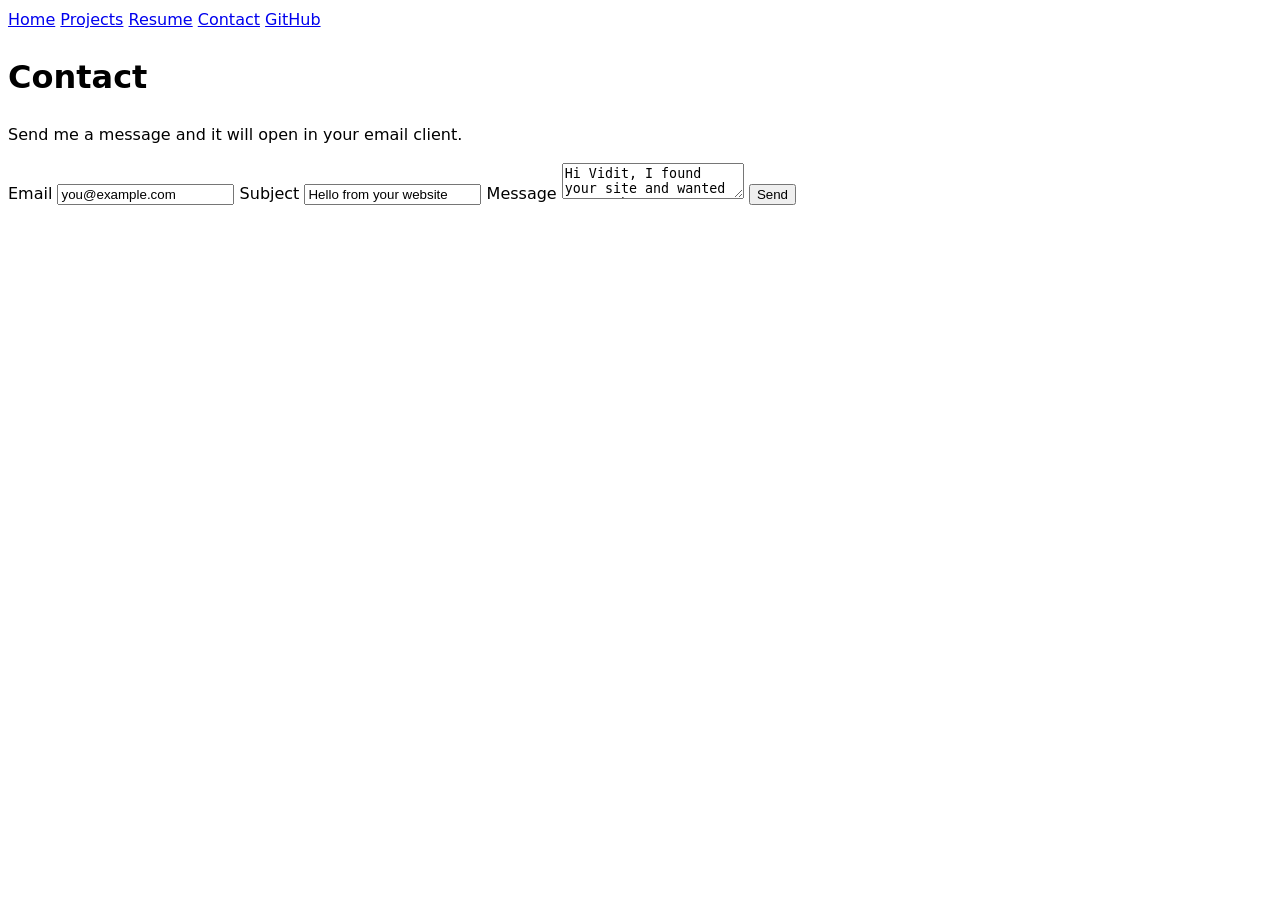
==== contact/index.html @ 1f4ed6c9 "Lab 1: portfolio site with home, projects, contact form, and resume pages Co-Authored-By: Claude Fab" ====
<!DOCTYPE html>
<html lang="en">
<head>
  <meta charset="UTF-8">
  <meta name="viewport" content="width=device-width, initial-scale=1.0">
  <title>Contact - Vidit Batta</title>
  <link rel="stylesheet" href="../style.css">
</head>
<body>
  <nav>
    <a href="../index.html">Home</a>
    <a href="../projects/index.html">Projects</a>
    <a href="../resume/index.html">Resume</a>
    <a href="index.html">Contact</a>
    <a href="https://github.com/thebigviditb" target="_blank">GitHub</a>
  </nav>

  <h1>Contact</h1>
  <p>Send me a message and it will open in your email client.</p>

  <form action="mailto:vidit.batta@gmail.com" method="POST" enctype="text/plain">
    <label>
      Email
      <input type="email" name="email" value="you@example.com">
    </label>
    <label>
      Subject
      <input name="subject" value="Hello from your website">
    </label>
    <label>
      Message
      <textarea name="body">Hi Vidit, I found your site and wanted to reach out.</textarea>
    </label>
    <button>Send</button>
  </form>
</body>
</html>
---- style.css ----
body {
  /* Set line height to 1.5 times the font size
     and use the OS's UI font as the website font
   */
  font: 100%/1.5 system-ui;
}

img {
  max-width: 100%;
  height: auto;
}
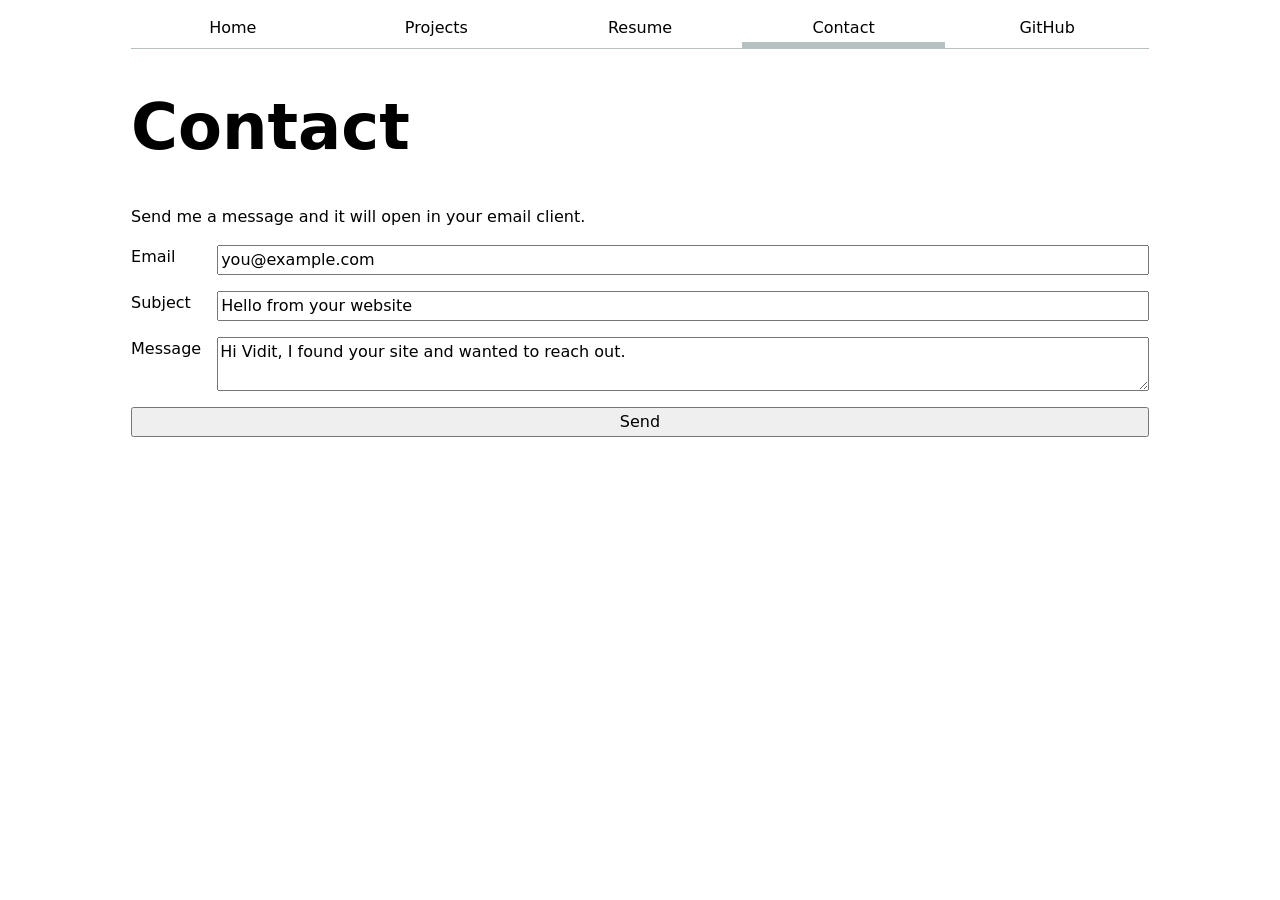
==== commit 69a1c57a: "Lab 2: style site with CSS (nav bar, contact grid, projects grid, resume) Co-Authored-By: Claude Opu" ====
--- a/contact/index.html
+++ b/contact/index.html
@@ -11,7 +11,7 @@
     <a href="../index.html">Home</a>
     <a href="../projects/index.html">Projects</a>
     <a href="../resume/index.html">Resume</a>
-    <a href="index.html">Contact</a>
+    <a class="current" href="index.html">Contact</a>
     <a href="https://github.com/thebigviditb" target="_blank">GitHub</a>
   </nav>
 
--- a/style.css
+++ b/style.css
@@ -1,11 +1,195 @@
+:root {
+  --color-accent: oklch(58% 45% 265);
+  --color-border: oklch(80% 3% 200);
+  accent-color: var(--color-accent);
+}
+
 body {
   /* Set line height to 1.5 times the font size
      and use the OS's UI font as the website font
    */
   font: 100%/1.5 system-ui;
+  max-width: 100ch;
+  /* Center the content, but never let it touch the viewport edges */
+  margin-inline: max(1em, (100% - 100ch) / 2);
 }
 
 img {
   max-width: 100%;
   height: auto;
 }
+
+/* Headings */
+
+h1,
+h2,
+h3,
+h4,
+h5,
+h6 {
+  line-height: 1.1;
+  text-wrap: balance;
+}
+
+h1 {
+  font-size: 400%;
+}
+
+/* Navigation bar */
+
+nav {
+  display: flex;
+  margin-bottom: 1em;
+  border-bottom: 1px solid var(--color-border);
+
+  a {
+    flex: 1;
+    text-decoration: none;
+    color: inherit;
+    text-align: center;
+    padding: 0.5em;
+  }
+
+  a.current {
+    border-bottom: 0.4em solid var(--color-border);
+    padding-bottom: 0.1em;
+  }
+
+  a:hover {
+    border-bottom: 0.4em solid var(--color-accent);
+    padding-bottom: 0.1em;
+    background-color: oklch(from var(--color-accent) 95% 5% h);
+  }
+}
+
+/* Contact form */
+
+input,
+textarea,
+button {
+  font: inherit;
+}
+
+form {
+  display: grid;
+  grid-template-columns: auto 1fr;
+  gap: 1em;
+
+  label {
+    display: grid;
+    grid-template-columns: subgrid;
+    grid-column: 1 / -1;
+  }
+
+  button {
+    grid-column: 1 / -1;
+  }
+}
+
+/* Projects grid */
+
+.projects {
+  display: grid;
+  grid-template-columns: repeat(auto-fill, minmax(15em, 1fr));
+  gap: 1em;
+
+  article {
+    display: grid;
+    grid-template-rows: subgrid;
+    grid-row: span 3;
+  }
+
+  h2 {
+    margin: 0;
+  }
+}
+
+/* Resume */
+
+.resume {
+  section {
+    margin-block: 2.5em;
+  }
+
+  section > h2 {
+    color: var(--color-accent);
+    text-transform: uppercase;
+    letter-spacing: 0.08em;
+    font-size: 110%;
+    padding-bottom: 0.3em;
+    border-bottom: 2px solid var(--color-accent);
+  }
+
+  > header {
+    padding-bottom: 1em;
+    border-bottom: 1px solid var(--color-border);
+
+    h1 {
+      margin-block: 0.2em;
+    }
+
+    p {
+      margin-block: 0.3em;
+    }
+  }
+
+  article {
+    margin-block: 1.5em;
+
+    header {
+      display: grid;
+      grid-template-columns: 1fr auto;
+      column-gap: 1em;
+      align-items: baseline;
+
+      h3 {
+        margin: 0;
+        font-size: 125%;
+      }
+
+      p {
+        margin: 0;
+      }
+
+      /* Dates sit on the right, on the same line as the company or school name */
+      p:has(time) {
+        grid-row: 1;
+        grid-column: 2;
+        color: oklch(45% 3% 200);
+        font-variant-numeric: tabular-nums;
+      }
+
+      p:has(em) {
+        grid-column: 1 / -1;
+        font-size: 90%;
+        color: oklch(45% 3% 200);
+      }
+    }
+
+    ul {
+      margin-block: 0.5em 0;
+    }
+
+    li {
+      margin-block: 0.3em;
+    }
+  }
+
+  /* Links in the resume body only, so the nav keeps its own styling */
+  section a,
+  > header a {
+    color: var(--color-accent);
+  }
+}
+
+/* On narrow screens, dates drop below the company or school name */
+@media (max-width: 40em) {
+  .resume article header {
+    grid-template-columns: 1fr;
+
+    p:has(time) {
+      grid-row: auto;
+      grid-column: 1;
+    }
+  }
+}
